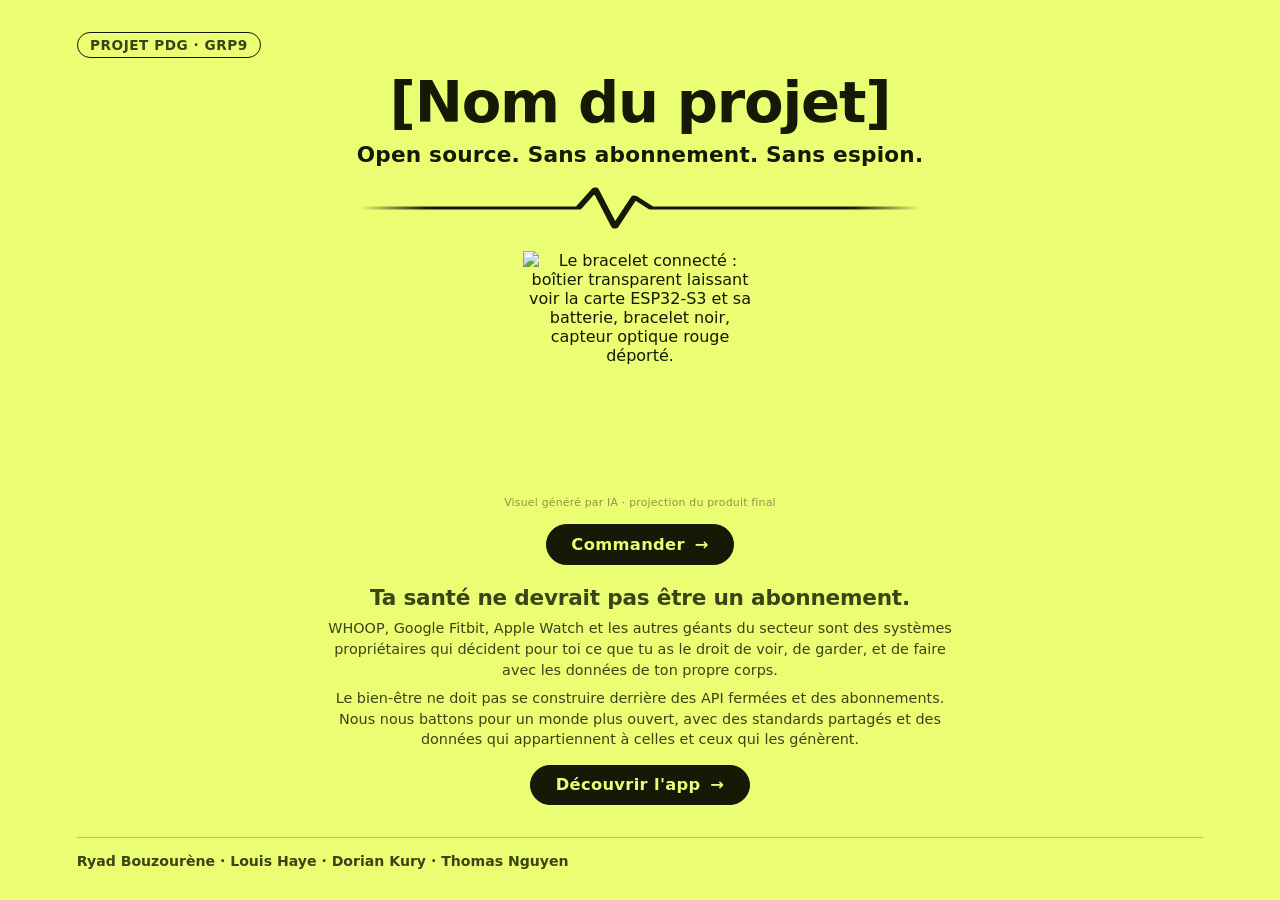
==== index.html @ d0c7dd03 "landing page" ====
<!doctype html>
<html lang="fr">
<head>
  <meta charset="utf-8">
  <meta name="viewport" content="width=device-width, initial-scale=1">
  <title>Montre connectée — Suivi santé au quotidien</title>
  <style>
    :root {
      --bg: #EBFD73;               /* aligné sur le fond de mockup3.jpg */
      --ink: #141a05;
      --ink-soft: #3a4416;
    }

    * { box-sizing: border-box; }

    /* La page est dimensionnée pour tenir en un écran : aucune barre de scroll
       n'apparaît. Pas d'overflow:hidden pour autant — si des métriques de police
       différentes débordent de quelques pixels, mieux vaut scroller que perdre
       le pied de page en silence. */
    html, body {
      height: auto;
      margin: 0;
    }

    body {
      background: var(--bg);
      color: var(--ink);
      font-family: system-ui, -apple-system, "Segoe UI", Roboto, sans-serif;
      -webkit-font-smoothing: antialiased;
    }

    .page {
      min-height: 100vh;
      display: flex;
      flex-direction: column;
      padding: clamp(1rem, 3.5vh, 2.5rem) clamp(1.5rem, 6vw, 5rem);
    }

    /* En-tête léger */
    .topbar {
      display: flex;
      align-items: center;
      justify-content: space-between;
      flex-wrap: wrap;
      gap: 0.5rem;
      font-size: clamp(0.72rem, 1.6vw, 0.85rem);
      font-weight: 600;
      letter-spacing: 0.04em;
      text-transform: uppercase;
      color: var(--ink-soft);
    }

    .topbar .tag {
      border: 1.5px solid var(--ink);
      border-radius: 999px;
      padding: 0.3em 0.9em;
    }

    /* Hero central : l'espace entre les blocs est confié à des marges
       flexibles (margin-top: auto sur les sections), pas à des gaps fixes —
       la respiration s'adapte à la hauteur d'écran au lieu d'être figée. */
    .hero {
      flex: 1;
      display: flex;
      flex-direction: column;
      align-items: center;
      justify-content: center;
      text-align: center;
    }

    .hero h1 {
      margin: 0;
      font-size: clamp(2.4rem, 8.5vw, 5.2rem);
      line-height: 1.02;
      letter-spacing: -0.02em;
      font-weight: 800;
    }

    .tagline {
      margin: clamp(0.7rem, 2vh, 1.3rem) 0 0;
      font-size: clamp(0.95rem, 2.6vw, 1.35rem);
      font-weight: 700;
      letter-spacing: 0.01em;
    }
    .tagline .dot { color: var(--ink-soft); font-weight: 400; margin: 0 0.15em; }

    /* Ligne ECG animée — seul mouvement de la page, et il est thématique. */
    .pulse {
      width: min(560px, 80vw);
      height: clamp(34px, 6vh, 56px);
      margin-top: clamp(1rem, 3vh, 2rem);
      overflow: hidden;
      -webkit-mask-image: linear-gradient(90deg, transparent, #000 12%, #000 88%, transparent);
              mask-image: linear-gradient(90deg, transparent, #000 12%, #000 88%, transparent);
    }
    .pulse svg {
      display: block;
      height: 100%;
      width: 200%;
      animation: ecg-scroll 2.6s linear infinite;
    }
    .pulse path {
      fill: none;
      stroke: var(--ink);
      stroke-width: 2.4;
      stroke-linecap: round;
      stroke-linejoin: round;
    }
    @keyframes ecg-scroll {
      from { transform: translateX(0); }
      to   { transform: translateX(-50%); }
    }

    /* Produit */
    .showcase {
      display: flex;
      flex-direction: column;
      align-items: center;
      margin-top: clamp(1.2rem, 4vh, 2.6rem);
    }

    /* Le fond du JPEG est exactement --bg : aucune ombre ni cadre, il flotte.
       (Une ombre est impossible ici : le JPEG est opaque, donc drop-shadow
       dessinerait son rectangle et non la silhouette du produit.) */
    .showcase img {
      width: auto;
      height: auto;
      max-width: min(360px, 66vw);
      max-height: 28vh;
      object-fit: contain;
      display: block;
    }

    /* Mention discrète : présente pour l'honnêteté, pas pour attirer l'œil. */
    .disclaimer {
      margin: 0.6rem 0 0;
      font-size: clamp(0.58rem, 1.2vw, 0.68rem);
      font-weight: 400;
      letter-spacing: 0.02em;
      line-height: 1.4;
      color: rgba(20, 26, 5, 0.45);
    }

    .cta {
      display: inline-flex;
      align-items: center;
      gap: 0.6em;
      margin-top: clamp(1rem, 2.6vh, 1.8rem);
      background: var(--ink);
      color: var(--bg);
      border: 1.5px solid var(--ink);
      border-radius: 999px;
      padding: 0.7em 1.7em;
      font-size: clamp(0.88rem, 2vw, 1.02rem);
      font-weight: 700;
      letter-spacing: 0.02em;
      text-decoration: none;
    }
    .cta .arrow { transition: transform 0.18s ease; }
    .cta:hover .arrow { transform: translateX(3px); }


    /* Bloc manifeste */
    .manifesto {
      max-width: 62ch;
      display: flex;
      flex-direction: column;
      gap: clamp(0.5rem, 1.6vh, 1rem);
      margin-top: clamp(1.6rem, 5vh, 3.2rem);
    }
    .manifesto .lead {
      margin: 0;
      font-size: clamp(1.1rem, 3vw, 1.7rem);
      font-weight: 800;
      letter-spacing: -0.01em;
      line-height: 1.15;
    }
    .manifesto p {
      margin: 0;
      font-size: clamp(0.82rem, 1.9vw, 1rem);
      line-height: 1.5;
      color: var(--ink-soft);
    }

    /* Pied de page */
    .footer {
      display: flex;
      align-items: baseline;
      justify-content: space-between;
      flex-wrap: wrap;
      gap: 0.4rem 1rem;
      margin-top: clamp(1.2rem, 3.5vh, 2.4rem);
      font-size: clamp(0.7rem, 1.7vw, 0.88rem);
      color: var(--ink-soft);
      border-top: 1.5px solid rgba(20, 26, 5, 0.25);
      padding-top: clamp(0.6rem, 1.6vh, 1rem);
    }
    .footer .team { font-weight: 600; }

    /* Palier compact : sur un laptop (~810px de viewport utile) tout doit
       tenir sans scroll. On resserre le titre et les interlignes. */
    @media (max-height: 1100px) {
      .hero h1 { font-size: clamp(2.1rem, 6vw, 3.6rem); }
      .tagline { margin-top: 0.6rem; }
      .pulse { margin-top: 0.9rem; }
      .showcase { margin-top: 1rem; }
      .showcase img { max-height: 26vh; }
      .cta { margin-top: 0.9rem; padding: 0.6em 1.5em; }
      .manifesto { margin-top: 1.3rem; gap: 0.45rem; }
      .manifesto .lead { font-size: clamp(1rem, 2.4vw, 1.35rem); }
      .manifesto p { font-size: clamp(0.78rem, 1.6vw, 0.9rem); line-height: 1.45; }
      .footer { margin-top: 1rem; }
    }

    /* En dessous, plus rien ne peut tenir en un écran : on laisse la page
       scroller et on rend au produit une taille décente. */
    @media (max-height: 780px) {
      .page { min-height: auto; }
      .showcase img { max-height: 30vh; }
    }

    @media (max-width: 700px) {
      .page { min-height: auto; }
      .showcase img { max-width: 78vw; max-height: 34vh; }
      .manifesto { max-width: 100%; }
    }

    @media (prefers-reduced-motion: reduce) {
      .pulse svg { animation: none; }
    }
  </style>
</head>
<body>
  <main class="page">
    <header class="topbar">
      <span class="tag">Projet PDG · GRP9</span>
    </header>

    <section class="hero">
      <h1>[Nom du projet]</h1>
      <p class="tagline">
        Open source. Sans abonnement. Sans espion.
      </p>

      <div class="pulse" aria-hidden="true">
        <svg viewBox="0 0 400 40" preserveAspectRatio="none">
          <path d="M0 20 H72 l6 0 l6 -14 l7 28 l7 -22 l6 8 H200 H272 l6 0 l6 -14 l7 28 l7 -22 l6 8 H400" />
        </svg>
      </div>

      <div class="showcase">
        <img src="../assets/img/mockup3.jpg"
             alt="Le bracelet connecté : boîtier transparent laissant voir la carte ESP32-S3 et sa batterie, bracelet noir, capteur optique rouge déporté."
             width="1024" height="1024">

        <p class="disclaimer">
          Visuel généré par IA · projection du produit final
        </p>

        <a class="cta" href="commander.html">Commander <span class="arrow" aria-hidden="true">→</span></a>
      </div>

      <div class="manifesto">
        <p class="lead">Ta santé ne devrait pas être un abonnement.</p>
        <p>
          WHOOP, Google Fitbit, Apple Watch et les autres géants du secteur sont des
          systèmes propriétaires qui décident pour toi ce que tu as le droit de voir,
          de garder, et de faire avec les données de ton propre corps.
        </p>
        <p>
          Le bien-être ne doit pas se construire derrière des API fermées et des
          abonnements. Nous nous battons pour un monde plus ouvert, avec des standards
          partagés et des données qui appartiennent à celles et ceux qui les génèrent.
        </p>
      </div>

      <a class="cta" href="app.html">Découvrir l'app <span class="arrow" aria-hidden="true">→</span></a>
    </section>

    <footer class="footer">
      <span class="team">Ryad Bouzourène · Louis Haye · Dorian Kury · Thomas Nguyen</span>
    </footer>
  </main>
</body>
</html>
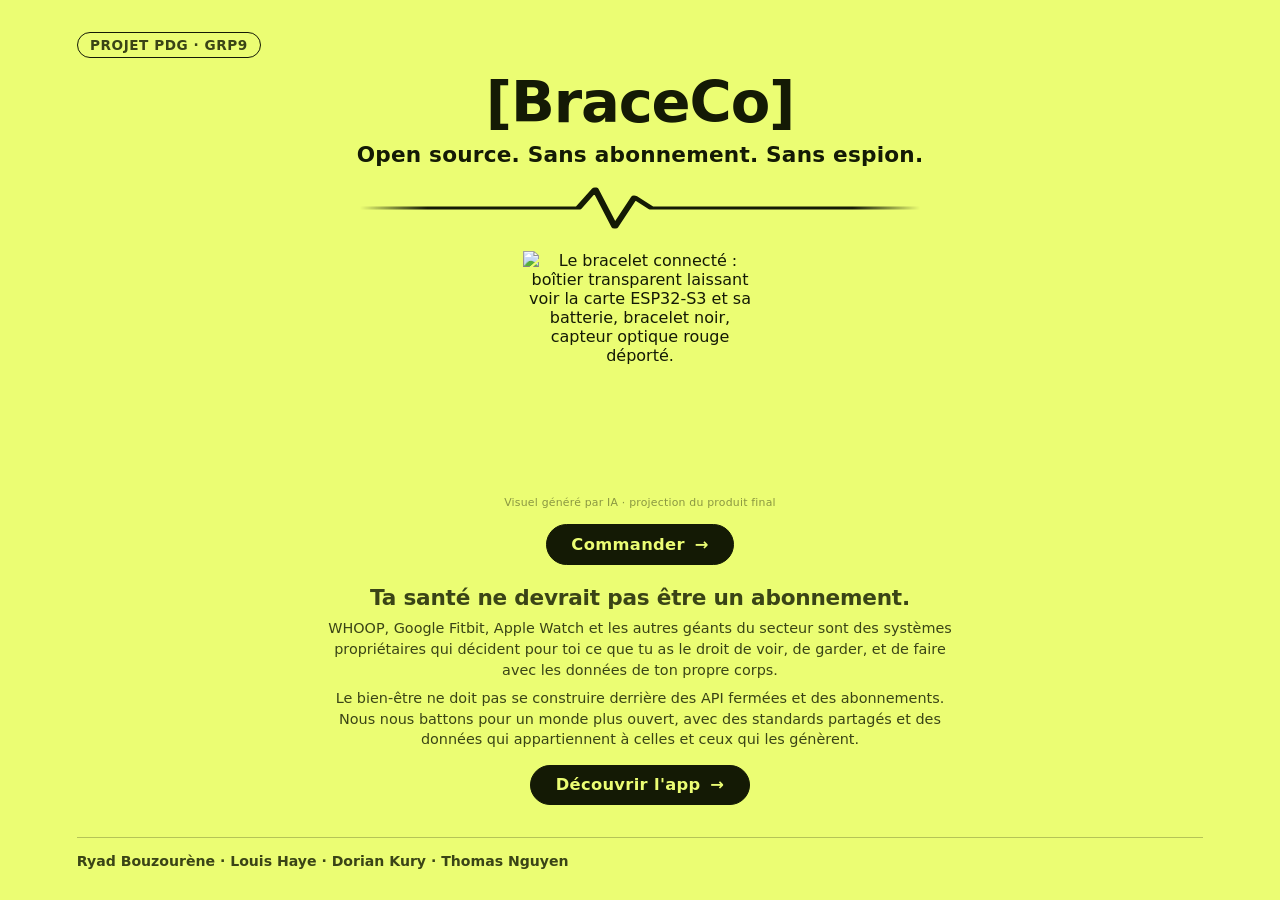
==== commit 57dc2b55: "Update project name in index.html" ====
--- a/index.html
+++ b/index.html
@@ -237,7 +237,7 @@
     </header>
 
     <section class="hero">
-      <h1>[Nom du projet]</h1>
+      <h1>[BraceCo]</h1>
       <p class="tagline">
         Open source. Sans abonnement. Sans espion.
       </p>
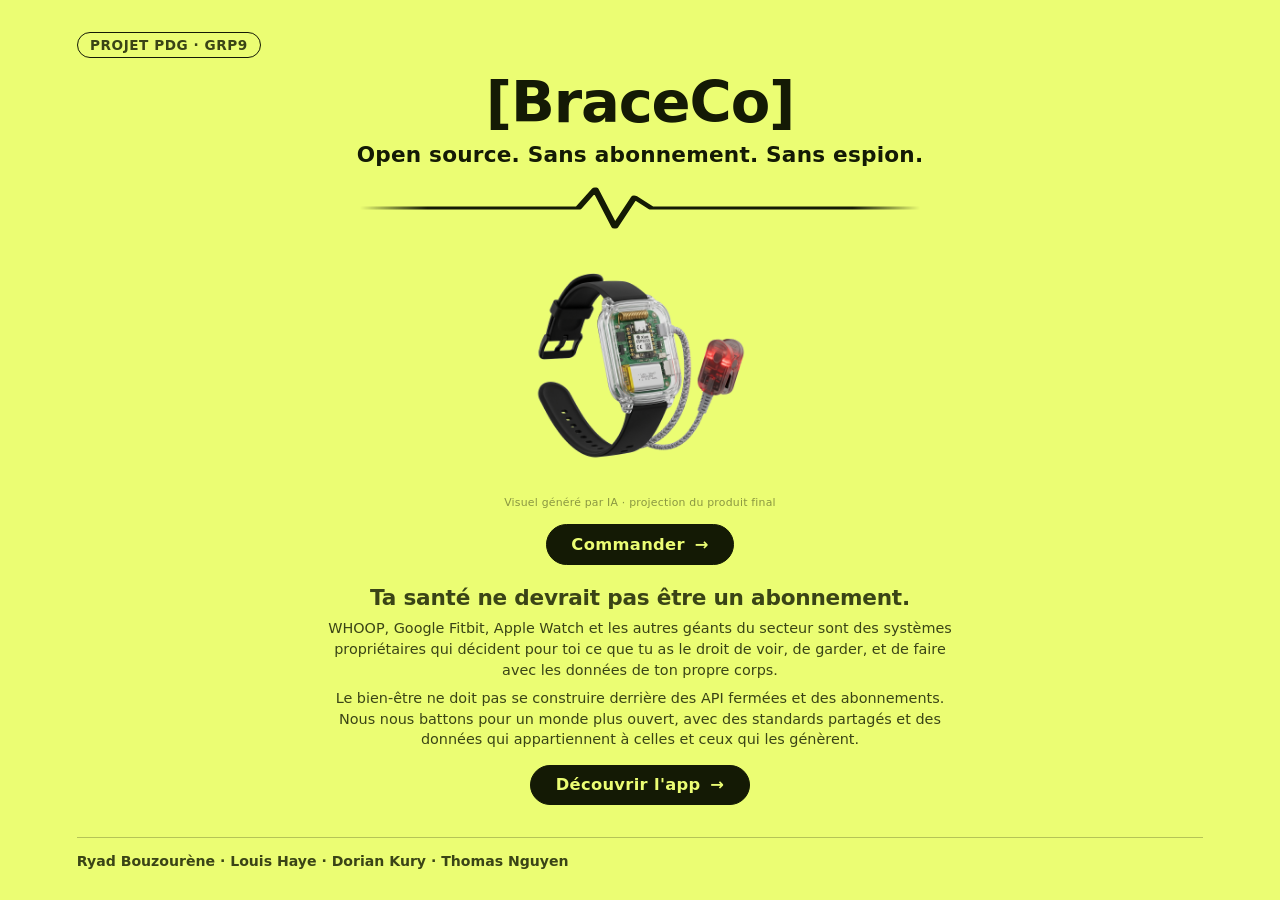
==== commit 71be8f21: "Update index.html" ====
--- a/index.html
+++ b/index.html
@@ -249,7 +249,7 @@
       </div>
 
       <div class="showcase">
-        <img src="../assets/img/mockup3.jpg"
+        <img src="./mockup.jpg"
              alt="Le bracelet connecté : boîtier transparent laissant voir la carte ESP32-S3 et sa batterie, bracelet noir, capteur optique rouge déporté."
              width="1024" height="1024">
 
